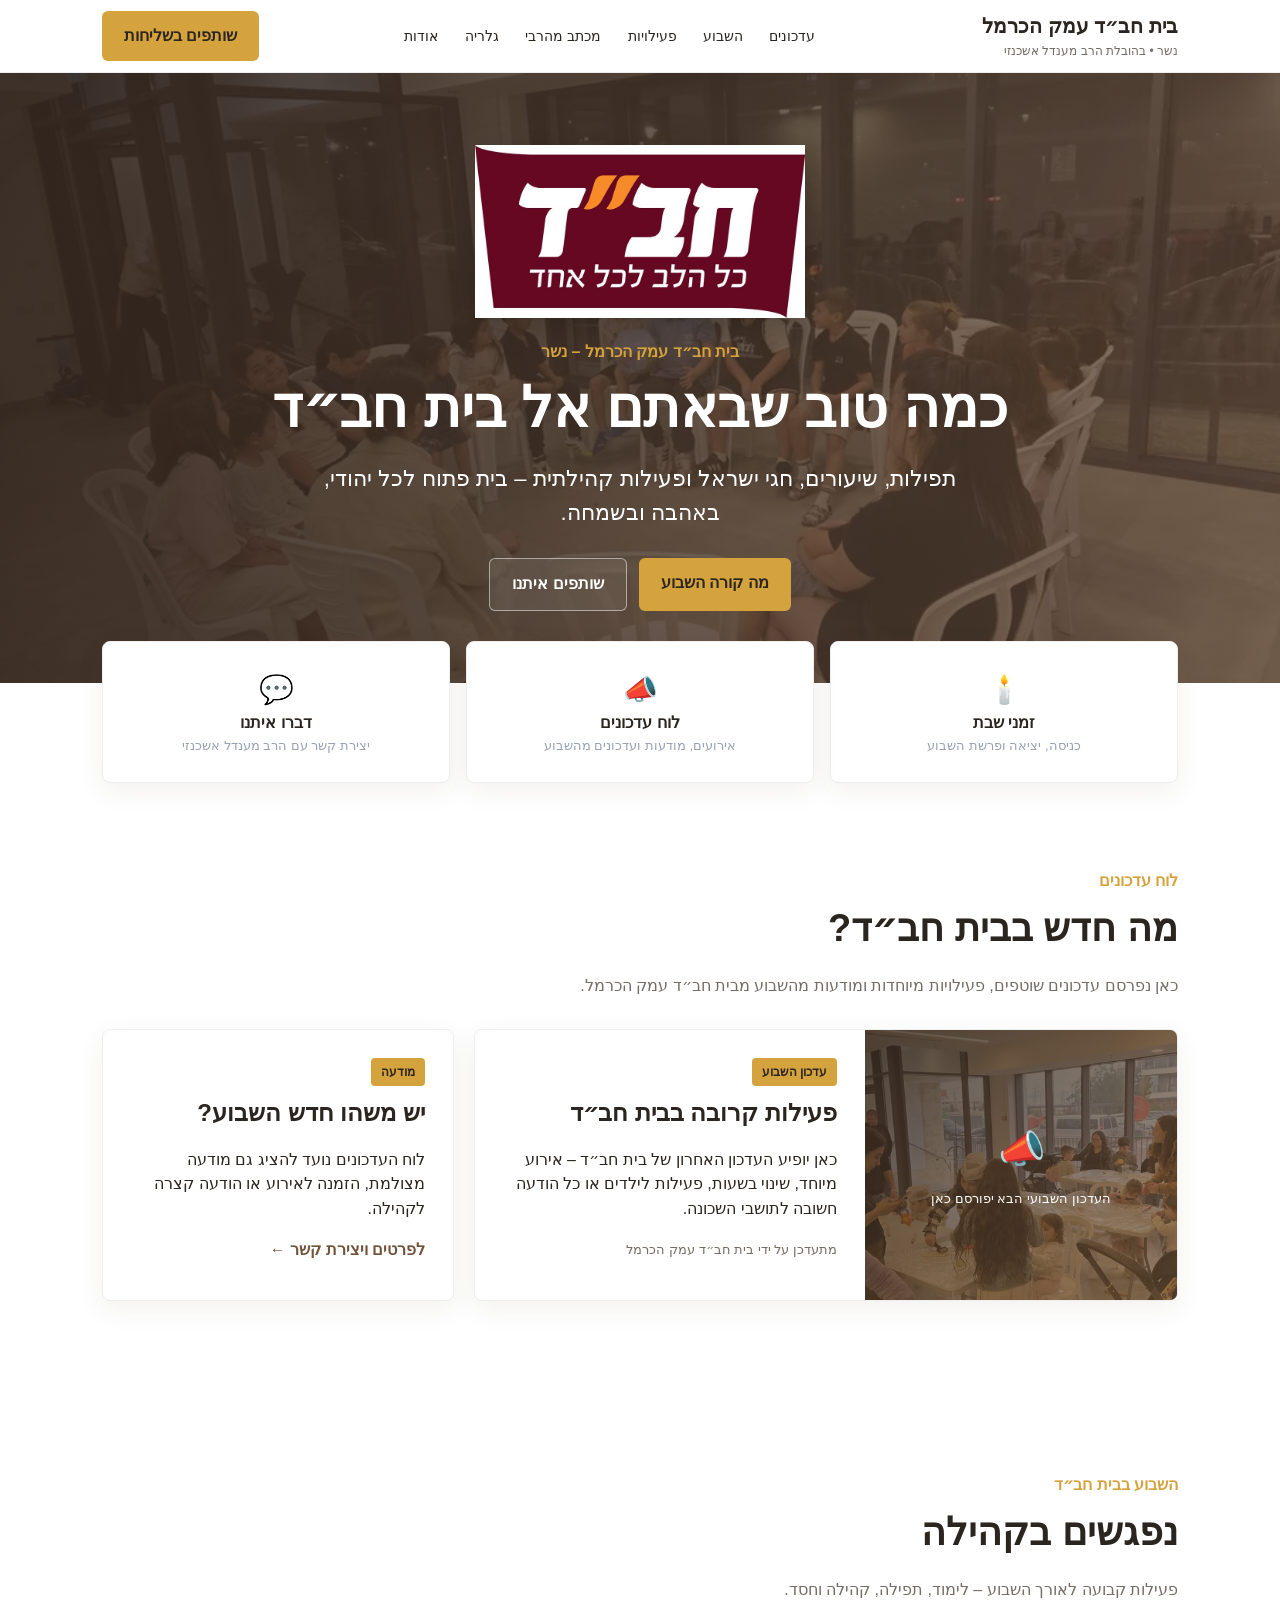
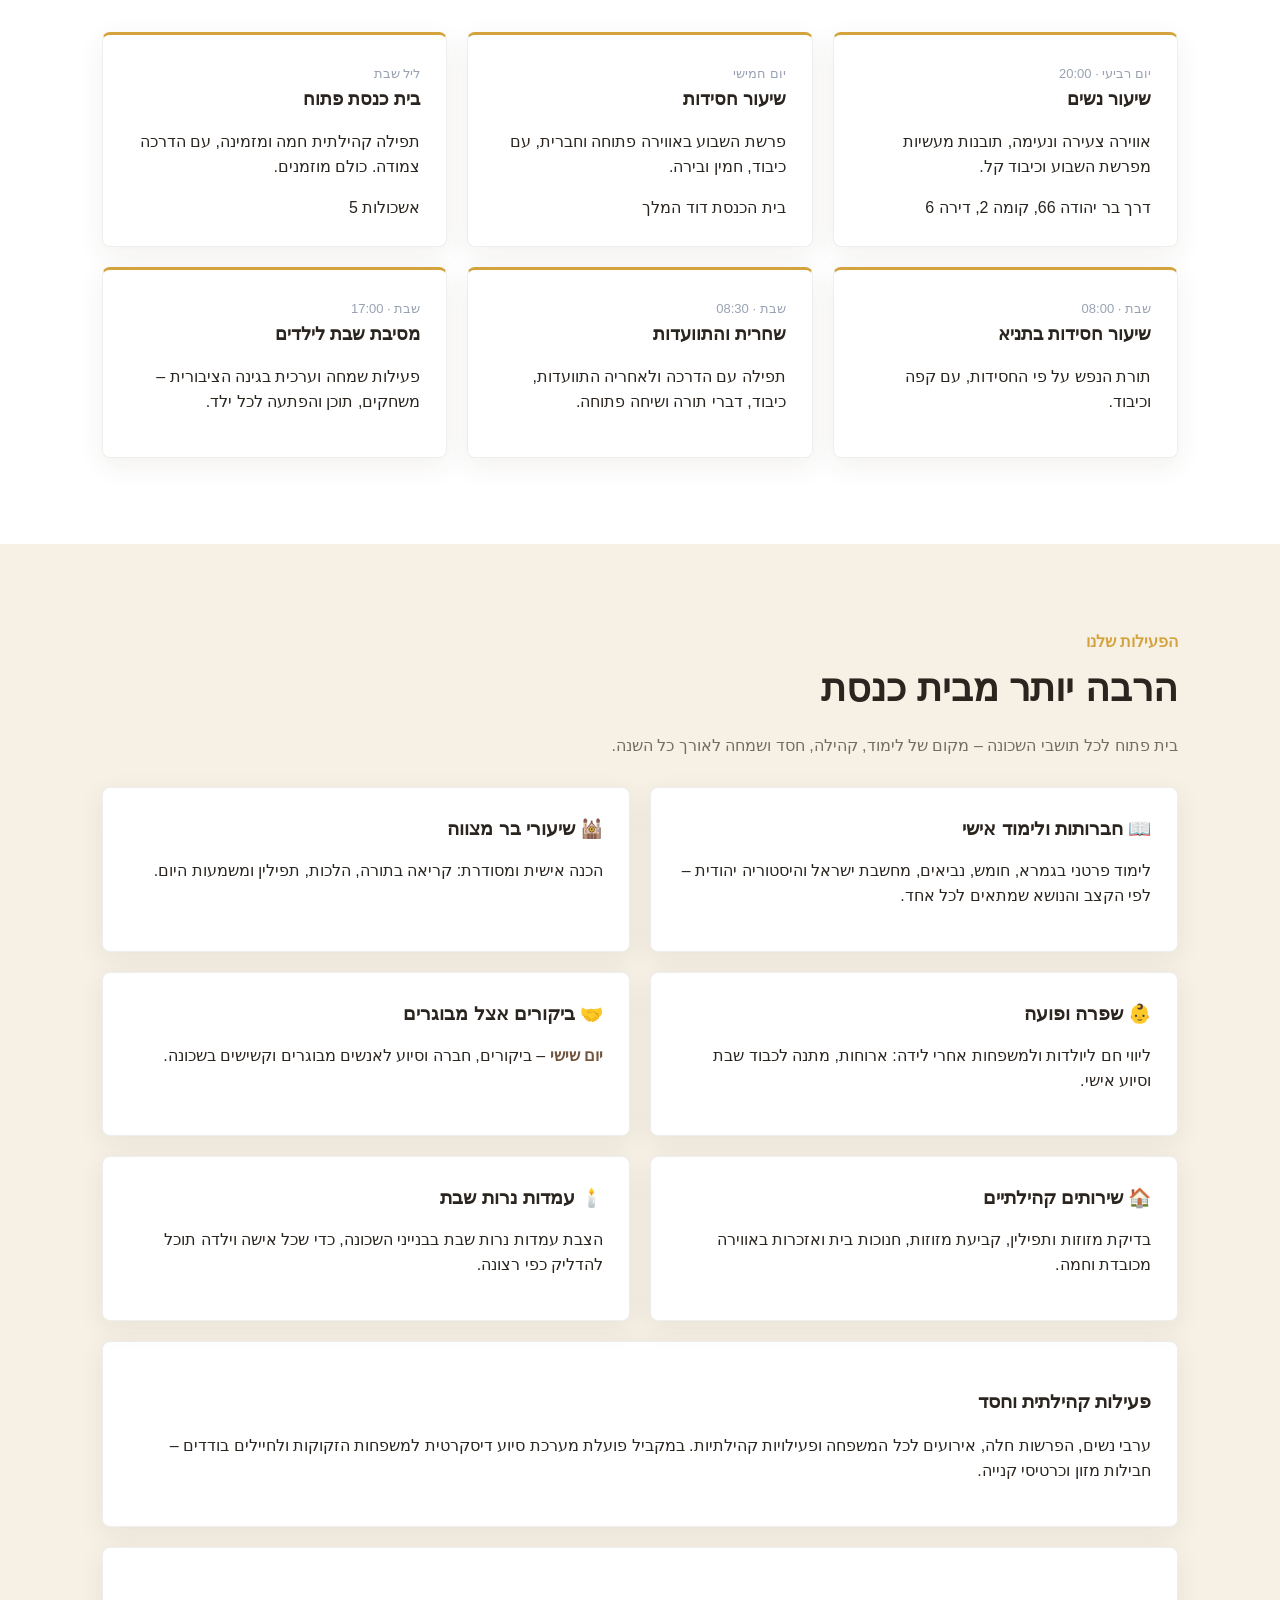
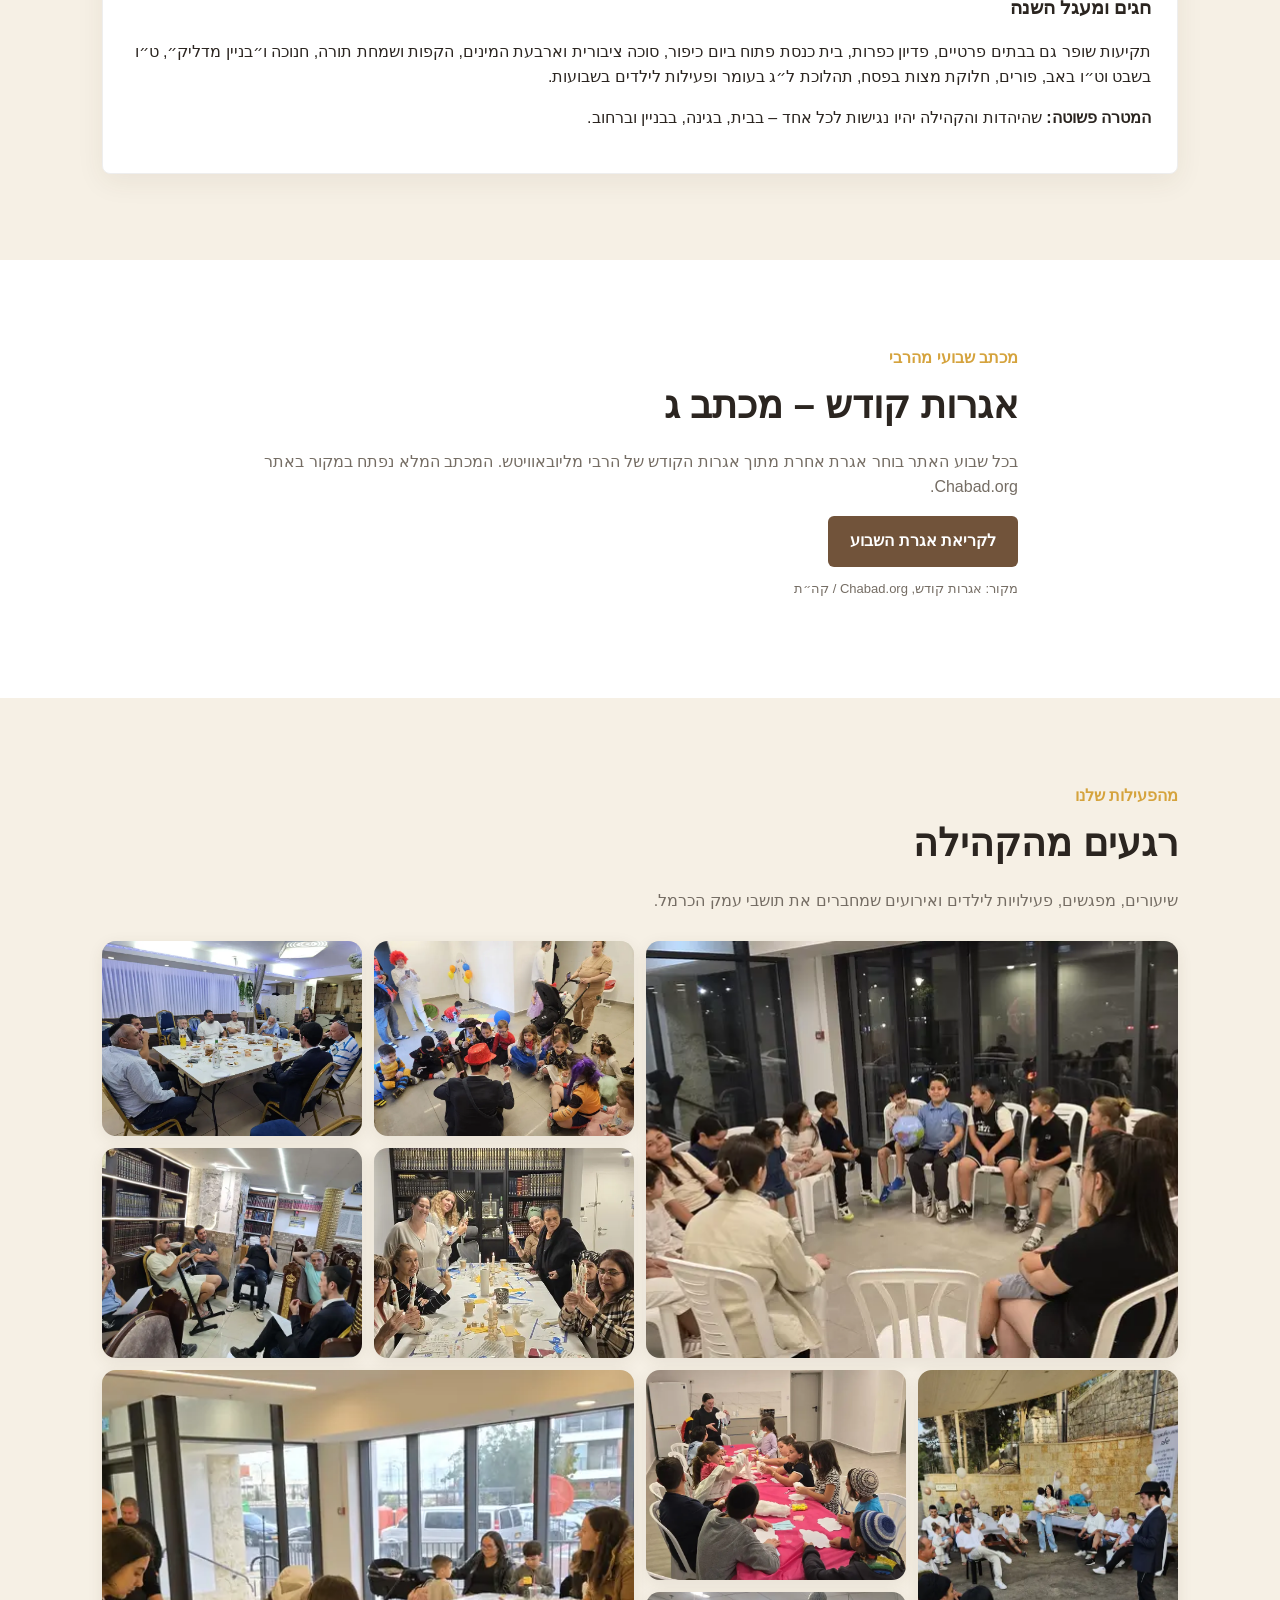
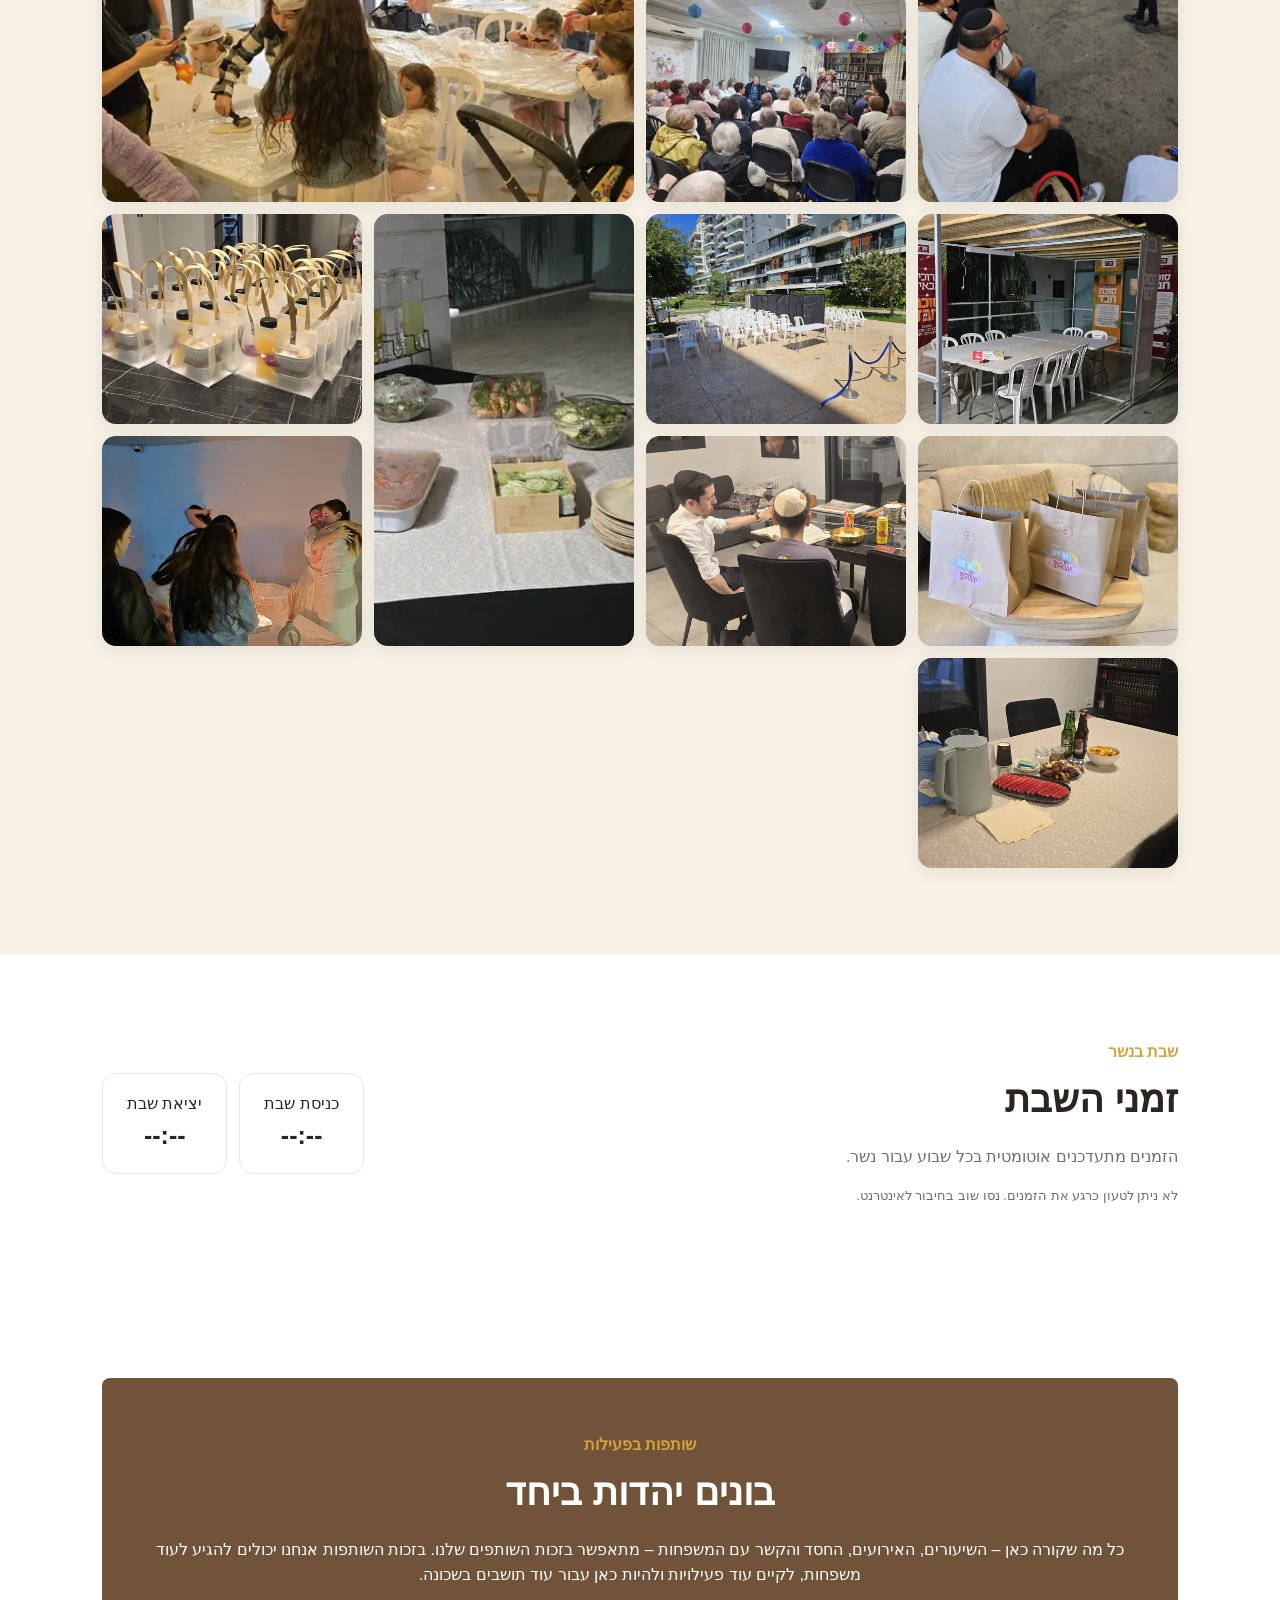
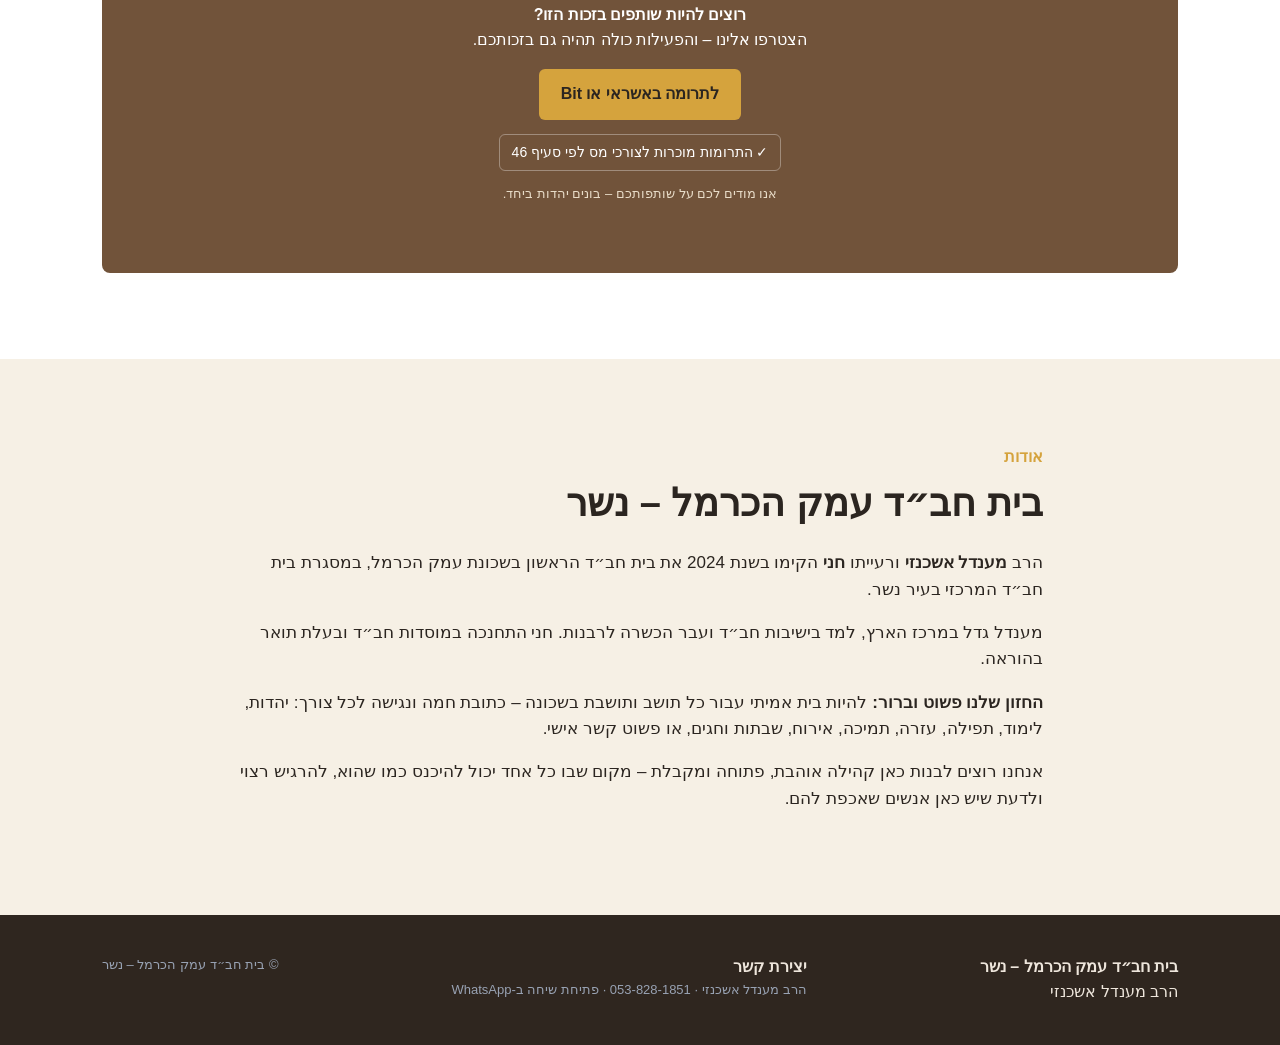
==== site/index.html @ ec776a75 "Publish Chabad Nesher V4 with updates board and photo gallery" ====
<!doctype html>
<html lang='he' dir='rtl'>
<head>
<meta charset='utf-8'>
<meta name='viewport' content='width=device-width,initial-scale=1'>
<meta name='description' content='בית חב״ד עמק הכרמל בנשר – תפילות, שיעורי תורה וחסידות, פעילות לילדים, זמני שבת ועדכונים מהקהילה.'>
<meta name='theme-color' content='#71533a'>
<link rel='icon' type='image/svg+xml' href="data:image/svg+xml,%3Csvg xmlns='http://www.w3.org/2000/svg' viewBox='0 0 64 64'%3E%3Crect width='64' height='64' rx='14' fill='%2371533a'/%3E%3Cpath d='M19 43h26v7H19zM23 38h18v5H23z' fill='%23f6f0e5'/%3E%3Cpath d='M32 10c6 7 7 12 0 18-7-6-6-11 0-18z' fill='%23d5a33d'/%3E%3Crect x='29' y='26' width='6' height='12' rx='2' fill='%23f6f0e5'/%3E%3C/svg%3E">
<title>בית חב״ד עמק הכרמל – נשר</title>
<style>
:root{--ink:#2b2520;--gold:#d5a33d;--cream:#f6f0e5;--sand:#e8dcc8;--brown:#71533a;--white:#fff;--muted:#756d64}*{box-sizing:border-box}body{margin:0;font-family:Arial,"Noto Sans Hebrew",sans-serif;color:var(--ink);background:#fff;line-height:1.55}a{text-decoration:none;color:inherit}.wrap{max-width:1120px;margin:auto;padding:0 22px}header{position:sticky;top:0;background:#ffffffed;backdrop-filter:blur(10px);z-index:5;border-bottom:1px solid #eee}.nav{min-height:72px;display:flex;align-items:center;justify-content:space-between;gap:24px}.brand{font-weight:800;font-size:20px}.brand small{display:block;font-size:12px;font-weight:500;color:var(--muted)}nav a{margin-right:22px;font-size:14px}.btn{display:inline-block;padding:13px 22px;border-radius:6px;background:var(--brown);color:#fff;font-weight:700}.btn.gold{background:var(--gold);color:#2b2520}.hero{min-height:610px;display:grid;place-items:center;text-align:center;background:linear-gradient(90deg,#33261edb,#5b4536a8),url('https://images.unsplash.com/photo-1548013146-72479768bada?auto=format&fit=crop&w=1800&q=80') center/cover;color:white}.hero-logo{width:min(330px,72vw);height:auto;margin:0 auto 22px;display:block;box-shadow:0 8px 30px #0003}.hero h1{font-size:56px;margin:0 0 10px}.hero p{font-size:22px;margin:0 auto 28px;max-width:700px}.actions{display:flex;gap:12px;justify-content:center;flex-wrap:wrap}.actions .outline{border:1px solid #ffffff80;background:#ffffff12}.quick{margin-top:-42px;position:relative}.quickgrid{display:grid;grid-template-columns:repeat(3,1fr);gap:16px}.card{background:#fff;border-radius:8px;padding:26px;box-shadow:0 8px 28px #49362212;border:1px solid #eee}.quick .card{text-align:center}.icon{font-size:28px}.section{padding:86px 0}.section.alt{background:var(--cream)}.eyebrow{color:var(--gold);font-weight:800}.section h2{font-size:38px;margin:5px 0 10px}.lead{color:var(--muted);max-width:680px}.grid3{display:grid;grid-template-columns:repeat(3,1fr);gap:20px;margin-top:30px}.event{border-top:3px solid var(--gold)}.event b{display:block;font-size:18px}.letter{display:grid;grid-template-columns:1fr 1fr;gap:36px;align-items:center}.placeholder{min-height:330px;border-radius:18px;background:linear-gradient(135deg,#ded7ca,#f5f0e7);display:grid;place-items:center;color:#7d7465;font-weight:700}.gallery{display:grid;grid-template-columns:2fr 1fr 1fr;grid-template-rows:190px 190px;gap:12px;margin-top:28px}.gallery div{background:#e9e4db;border-radius:14px;display:grid;place-items:center;color:#857d70}.gallery div:first-child{grid-row:1/3}.donate{text-align:center;background:var(--brown);color:#fff;border-radius:8px;padding:55px 25px}.amounts{display:flex;gap:10px;justify-content:center;flex-wrap:wrap;margin:25px 0}.amount{padding:12px 22px;border:1px solid #ffffff50;border-radius:10px}.shabbat{display:flex;justify-content:space-between;gap:20px;align-items:center}.times{display:flex;gap:12px}.time{background:#fff;padding:18px 24px;border-radius:14px;border:1px solid #e5e5e5;text-align:center}.time strong{display:block;font-size:25px}footer{padding:40px 0;background:#2f261f;color:#eee6dc}.foot{display:flex;justify-content:space-between;gap:30px;flex-wrap:wrap}.note{font-size:13px;color:#98a2b3}@media(max-width:760px){header{position:relative}.nav{min-height:auto;padding-top:14px;padding-bottom:14px;display:grid;grid-template-columns:1fr;gap:12px;text-align:center}.brand{font-size:19px}.brand small{margin-top:3px}.nav>.btn{width:100%;padding:11px 16px}nav{display:none}.hero{min-height:auto;padding:38px 0 88px}.hero-logo{width:min(280px,82vw);margin-bottom:24px;box-shadow:none;border-radius:4px}.hero h1{font-size:40px}.hero p{font-size:18px}.quickgrid,.grid3,.letter{grid-template-columns:1fr}.quick{margin-top:-25px}.section{padding:62px 0}.section h2{font-size:31px}.gallery{grid-template-columns:1fr 1fr;grid-template-rows:180px 180px}.gallery div:first-child{grid-row:auto;grid-column:1/3}.shabbat{display:block}.times{margin-top:20px;flex-wrap:wrap}.time{flex:1}}
.grid2{display:grid;grid-template-columns:repeat(2,1fr);gap:20px;margin-top:28px}.activity-card h3{margin:0 0 8px}.activity-card .when{color:var(--brown);font-weight:800}.activity-card .where{font-size:14px;color:var(--muted)}.wide-card{margin-top:20px}.about-text{max-width:850px}.about-text p{font-size:17px}.tax46{display:inline-block;margin-top:14px;padding:7px 12px;border:1px solid #ffffff55;border-radius:6px;font-size:14px}.status{font-size:13px;color:var(--muted);margin-top:8px}.letter-source{margin-top:12px;font-size:13px;color:var(--muted)}@media(max-width:760px){.grid2{grid-template-columns:1fr}}

.updates-section{background:#fff}.updates-grid{display:grid;grid-template-columns:2fr 1fr;gap:20px;margin-top:30px}.update-card{padding:0;overflow:hidden}.update-card.featured{display:grid;grid-template-columns:1fr 1.25fr}.update-image{min-height:270px;background:linear-gradient(135deg,#e9dfcd,#f7f2e8);display:flex;flex-direction:column;align-items:center;justify-content:center;gap:10px;color:#7d7465;text-align:center;padding:20px}.update-image span{font-size:38px}.update-image small{max-width:180px}.update-body{padding:28px}.update-body h3{font-size:24px;margin:8px 0}.update-tag{display:inline-block;background:var(--gold);color:#2b2520;padding:5px 10px;border-radius:4px;font-size:12px;font-weight:800}.update-meta{font-size:13px;color:var(--muted);margin-top:18px}.text-link{font-weight:800;color:var(--brown)}.letter-simple{max-width:800px}.letter-simple .lead{max-width:760px}@media(max-width:760px){.updates-grid{grid-template-columns:1fr}.update-card.featured{grid-template-columns:1fr}.update-image{min-height:220px}.update-body{padding:22px}.update-body h3{font-size:21px}}
.gallery-empty{grid-column:1/-1;grid-row:1/3;min-height:270px;padding:32px;text-align:center;border:1px dashed #c7bba8}.gallery-empty strong{display:block;font-size:20px;color:var(--brown);margin-bottom:6px}.gallery-empty span{font-size:15px}.gallery figure{margin:0;overflow:hidden;border-radius:14px;background:#e9e4db}.gallery figure:first-child{grid-row:1/3}.gallery img{width:100%;height:100%;display:block;object-fit:cover}@media(max-width:760px){.gallery-empty{grid-column:1/3;grid-row:auto;min-height:210px}.gallery figure:first-child{grid-row:auto;grid-column:1/3}}
.hero{background:linear-gradient(90deg,#33261ee8,#5b4536b8),url('assets/gallery/photo-01.webp') center/cover}.update-image{background:linear-gradient(135deg,#33261ec9,#71533a9e),url('assets/gallery/photo-08.webp') center/cover;color:#fff}.gallery{grid-template-columns:repeat(4,minmax(0,1fr));grid-template-rows:auto;grid-auto-rows:210px}.gallery .gallery-item{appearance:none;border:0;padding:0;margin:0;border-radius:14px;overflow:hidden;cursor:pointer;background:#ded7ca;box-shadow:0 4px 16px #49362216}.gallery .gallery-item:nth-child(1),.gallery .gallery-item:nth-child(8){grid-column:span 2;grid-row:span 2}.gallery .gallery-item:nth-child(6),.gallery .gallery-item:nth-child(12){grid-row:span 2}.gallery .gallery-item img{width:100%;height:100%;display:block;object-fit:cover;transition:transform .35s ease}.gallery .gallery-item:hover img,.gallery .gallery-item:focus-visible img{transform:scale(1.035)}.gallery .gallery-item:focus-visible{outline:3px solid var(--gold);outline-offset:3px}.gallery-lightbox{width:min(94vw,980px);max-width:none;padding:0;border:0;border-radius:16px;background:#211a15;color:#fff;box-shadow:0 24px 80px #0008}.gallery-lightbox::backdrop{background:#17110dda;backdrop-filter:blur(5px)}.lightbox-image{display:block;width:100%;max-height:76vh;object-fit:contain;background:#15110e}.lightbox-bar{display:flex;align-items:center;justify-content:space-between;gap:12px;padding:12px 14px}.lightbox-actions{display:flex;gap:8px}.lightbox-button{border:1px solid #ffffff50;background:#ffffff12;color:#fff;border-radius:8px;padding:9px 14px;font:inherit;font-weight:700;cursor:pointer}.lightbox-caption{font-size:14px;color:#eee6dc}.visually-hidden{position:absolute!important;width:1px!important;height:1px!important;padding:0!important;margin:-1px!important;overflow:hidden!important;clip:rect(0,0,0,0)!important;white-space:nowrap!important;border:0!important}@media(max-width:760px){.gallery{grid-template-columns:repeat(2,minmax(0,1fr));grid-template-rows:auto;grid-auto-rows:165px}.gallery .gallery-item:nth-child(1),.gallery .gallery-item:nth-child(8){grid-column:span 2;grid-row:span 2}.gallery .gallery-item:nth-child(6),.gallery .gallery-item:nth-child(12){grid-row:span 1}.lightbox-bar{align-items:flex-start;flex-direction:column}.lightbox-actions{width:100%}.lightbox-button{flex:1}}
</style>
</head>
<body>
<header>
<div class='wrap nav'>
<div class='brand'>בית חב״ד עמק הכרמל <small>נשר • בהובלת הרב מענדל אשכנזי</small>
</div>
<nav>
<a href='#updates'>עדכונים</a>
<a href='#week'>השבוע</a>
<a href='#activities'>פעילויות</a>
<a href='#letter'>מכתב מהרבי</a>
<a href='#gallery'>גלריה</a>
<a href='#about'>אודות</a>
</nav>
<a class='btn gold' href='#donate'>שותפים בשליחות</a>
</div>
</header>
<section class='hero'>
<div class='wrap'>
<img class='hero-logo' src='[data-uri]' alt='לוגו חב״ד – כל הלב לכל אחד'>
<div class='eyebrow'>בית חב״ד עמק הכרמל – נשר</div>
<h1>כמה טוב שבאתם אל בית חב״ד</h1>
<p>תפילות, שיעורים, חגי ישראל ופעילות קהילתית – בית פתוח לכל יהודי, באהבה ובשמחה.</p>
<div class='actions'>
<a class='btn gold' href='#week'>מה קורה השבוע</a>
<a class='btn outline' href='#donate'>שותפים איתנו</a>
</div>
</div>
</section>
<div class='wrap quick'>
<div class='quickgrid'>
<a class='card' href='#shabbat'>
<div class='icon'>🕯️</div>
<b>זמני שבת</b>
<div class='note'>כניסה, יציאה ופרשת השבוע</div>
</a>
<a class='card' href='#updates'>
<div class='icon'>📣</div>
<b>לוח עדכונים</b>
<div class='note'>אירועים, מודעות ועדכונים מהשבוע</div>
</a>
<a class='card' href='#contact'>
<div class='icon'>💬</div>
<b>דברו איתנו</b>
<div class='note'>יצירת קשר עם הרב מענדל אשכנזי</div>
</a>
</div>
</div>
<section class='section updates-section' id='updates'>
<div class='wrap'>
<div class='eyebrow'>לוח עדכונים</div>
<h2>מה חדש בבית חב״ד?</h2>
<p class='lead'>כאן נפרסם עדכונים שוטפים, פעילויות מיוחדות ומודעות מהשבוע מבית חב״ד עמק הכרמל.</p>
<div class='updates-grid'>
<article class='card update-card featured'>
<div class='update-image'>
<span aria-hidden='true'>📣</span>
<small>העדכון השבועי הבא יפורסם כאן</small>
</div>
<div class='update-body'>
<span class='update-tag'>עדכון השבוע</span>
<h3>פעילות קרובה בבית חב״ד</h3>
<p>כאן יופיע העדכון האחרון של בית חב״ד – אירוע מיוחד, שינוי בשעות, פעילות לילדים או כל הודעה חשובה לתושבי השכונה.</p>
<div class='update-meta'>מתעדכן על ידי בית חב״ד עמק הכרמל</div>
</div>
</article>
<article class='card update-card'>
<div class='update-body'>
<span class='update-tag'>מודעה</span>
<h3>יש משהו חדש השבוע?</h3>
<p>לוח העדכונים נועד להציג גם מודעה מצולמת, הזמנה לאירוע או הודעה קצרה לקהילה.</p>
<a class='text-link' href='#contact'>לפרטים ויצירת קשר ←</a>
</div>
</article>
</div>
</div>
</section>
<section class='section' id='week'>
<div class='wrap'>
<div class='eyebrow'>השבוע בבית חב״ד</div>
<h2>נפגשים בקהילה</h2>
<p class='lead'>פעילות קבועה לאורך השבוע – לימוד, תפילה, קהילה וחסד.</p>
<div class='grid3'>
<div class='card event'>
<span class='note'>יום רביעי · 20:00</span>
<b>שיעור נשים</b>
<p>אווירה צעירה ונעימה, תובנות מעשיות מפרשת השבוע וכיבוד קל.</p>
<div class='where'>דרך בר יהודה 66, קומה 2, דירה 6</div>
</div>
<div class='card event'>
<span class='note'>יום חמישי</span>
<b>שיעור חסידות</b>
<p>פרשת השבוע באווירה פתוחה וחברית, עם כיבוד, חמין ובירה.</p>
<div class='where'>בית הכנסת דוד המלך</div>
</div>
<div class='card event'>
<span class='note'>ליל שבת</span>
<b>בית כנסת פתוח</b>
<p>תפילה קהילתית חמה ומזמינה, עם הדרכה צמודה. כולם מוזמנים.</p>
<div class='where'>אשכולות 5</div>
</div>
<div class='card event'>
<span class='note'>שבת · 08:00</span>
<b>שיעור חסידות בתניא</b>
<p>תורת הנפש על פי החסידות, עם קפה וכיבוד.</p>
</div>
<div class='card event'>
<span class='note'>שבת · 08:30</span>
<b>שחרית והתוועדות</b>
<p>תפילה עם הדרכה ולאחריה התוועדות, כיבוד, דברי תורה ושיחה פתוחה.</p>
</div>
<div class='card event'>
<span class='note'>שבת · 17:00</span>
<b>מסיבת שבת לילדים</b>
<p>פעילות שמחה וערכית בגינה הציבורית – משחקים, תוכן והפתעה לכל ילד.</p>
</div>
</div>
</div>
</section>
<section class='section alt' id='activities'>
<div class='wrap'>
<div class='eyebrow'>הפעילות שלנו</div>
<h2>הרבה יותר מבית כנסת</h2>
<p class='lead'>בית פתוח לכל תושבי השכונה – מקום של לימוד, קהילה, חסד ושמחה לאורך כל השנה.</p>
<div class='grid2'>
<div class='card activity-card'>
<h3>📖 חברותות ולימוד אישי</h3>
<p>לימוד פרטני בגמרא, חומש, נביאים, מחשבת ישראל והיסטוריה יהודית – לפי הקצב והנושא שמתאים לכל אחד.</p>
</div>
<div class='card activity-card'>
<h3>🕍 שיעורי בר מצווה</h3>
<p>הכנה אישית ומסודרת: קריאה בתורה, הלכות, תפילין ומשמעות היום.</p>
</div>
<div class='card activity-card'>
<h3>👶 שפרה ופועה</h3>
<p>ליווי חם ליולדות ולמשפחות אחרי לידה: ארוחות, מתנה לכבוד שבת וסיוע אישי.</p>
</div>
<div class='card activity-card'>
<h3>🤝 ביקורים אצל מבוגרים</h3>
<p>
<span class='when'>יום שישי</span> – ביקורים, חברה וסיוע לאנשים מבוגרים וקשישים בשכונה.</p>
</div>
<div class='card activity-card'>
<h3>🏠 שירותים קהילתיים</h3>
<p>בדיקת מזוזות ותפילין, קביעת מזוזות, חנוכות בית ואזכרות באווירה מכובדת וחמה.</p>
</div>
<div class='card activity-card'>
<h3>🕯️ עמדות נרות שבת</h3>
<p>הצבת עמדות נרות שבת בבנייני השכונה, כדי שכל אישה וילדה תוכל להדליק כפי רצונה.</p>
</div>
</div>
<div class='card wide-card'>
<h3>פעילות קהילתית וחסד</h3>
<p>ערבי נשים, הפרשות חלה, אירועים לכל המשפחה ופעילויות קהילתיות. במקביל פועלת מערכת סיוע דיסקרטית למשפחות הזקוקות ולחיילים בודדים – חבילות מזון וכרטיסי קנייה.</p>
</div>
<div class='card wide-card'>
<h3>חגים ומעגל השנה</h3>
<p>תקיעות שופר גם בבתים פרטיים, פדיון כפרות, בית כנסת פתוח ביום כיפור, סוכה ציבורית וארבעת המינים, הקפות ושמחת תורה, חנוכה ו״בניין מדליק״, ט״ו בשבט וט״ו באב, פורים, חלוקת מצות בפסח, תהלוכת ל״ג בעומר ופעילות לילדים בשבועות.</p>
<p>
<b>המטרה פשוטה:</b> שהיהדות והקהילה יהיו נגישות לכל אחד – בבית, בגינה, בבניין וברחוב.</p>
</div>
</div>
</section>
<section class='section' id='letter'>
<div class='wrap letter-simple'>
<div class='eyebrow'>מכתב שבועי מהרבי</div>
<h2 id='letter-title'>אגרת השבוע</h2>
<p class='lead'>בכל שבוע האתר בוחר אגרת אחרת מתוך אגרות הקודש של הרבי מליובאוויטש. המכתב המלא נפתח במקור באתר Chabad.org.</p>
<a class='btn' id='letter-link' href='https://www.chabad.org/therebbe/article_cdo/aid/4645943/jewish/page.htm' target='_blank' rel='noopener'>לקריאת אגרת השבוע</a>
<p class='letter-source'>מקור: אגרות קודש, Chabad.org / קה״ת</p>
</div>
</section>
<section class='section alt' id='gallery'>
<div class='wrap'>
<div class='eyebrow'>מהפעילות שלנו</div>
<h2>רגעים מהקהילה</h2>
<p class='lead'>שיעורים, מפגשים, פעילויות לילדים ואירועים שמחברים את תושבי עמק הכרמל.</p>
<div class='gallery'>
<button class='gallery-item' type='button'><img src='assets/gallery/photo-01.webp' alt='מפגש קהילתי בבית חב״ד עמק הכרמל'></button>
<button class='gallery-item' type='button'><img src='assets/gallery/photo-02.webp' alt='פעילות תחפושות לילדים בבית חב״ד' loading='lazy'></button>
<button class='gallery-item' type='button'><img src='assets/gallery/photo-03.webp' alt='התוועדות ושיעור לגברים' loading='lazy'></button>
<button class='gallery-item' type='button'><img src='assets/gallery/photo-04.webp' alt='מפגש נשים סביב שולחן יצירה' loading='lazy'></button>
<button class='gallery-item' type='button'><img src='assets/gallery/photo-05.webp' alt='שיעור קהילתי בהובלת הרב מענדל אשכנזי' loading='lazy'></button>
<button class='gallery-item' type='button'><img src='assets/gallery/photo-06.webp' alt='שיעור תורה באוויר הפתוח' loading='lazy'></button>
<button class='gallery-item' type='button'><img src='assets/gallery/photo-07.webp' alt='פעילות יצירה לילדי השכונה' loading='lazy'></button>
<button class='gallery-item' type='button'><img src='assets/gallery/photo-08.webp' alt='מפגש משפחות בבית חב״ד' loading='lazy'></button>
<button class='gallery-item' type='button'><img src='assets/gallery/photo-09.webp' alt='אירוע פורים קהילתי' loading='lazy'></button>
<button class='gallery-item' type='button'><img src='assets/gallery/photo-10.webp' alt='היערכות לפעילות במרחב הקהילתי' loading='lazy'></button>
<button class='gallery-item' type='button'><img src='assets/gallery/photo-11.webp' alt='הכנות לאירוע בשכונת עמק הכרמל' loading='lazy'></button>
<button class='gallery-item' type='button'><img src='assets/gallery/photo-12.webp' alt='כיבוד לאירוע בבית חב״ד' loading='lazy'></button>
<button class='gallery-item' type='button'><img src='assets/gallery/photo-13.webp' alt='שי לפעילות הקהילתית' loading='lazy'></button>
<button class='gallery-item' type='button'><img src='assets/gallery/photo-14.webp' alt='מארזים לילדי השכונה' loading='lazy'></button>
<button class='gallery-item' type='button'><img src='assets/gallery/photo-15.webp' alt='לימוד משותף בבית חב״ד' loading='lazy'></button>
<button class='gallery-item' type='button'><img src='assets/gallery/photo-16.webp' alt='פעילות חווייתית לילדים' loading='lazy'></button>
<button class='gallery-item' type='button'><img src='assets/gallery/photo-17.webp' alt='הכנות לקידוש ולשיעור תורה' loading='lazy'></button>
</div>
</div>
</section>
<dialog class='gallery-lightbox' id='gallery-lightbox' aria-label='תצוגת תמונה מוגדלת'>
<img class='lightbox-image' id='lightbox-image' alt=''>
<div class='lightbox-bar'>
<div class='lightbox-caption' id='lightbox-caption'></div>
<div class='lightbox-actions'>
<button class='lightbox-button' id='lightbox-prev' type='button'>הקודמת</button>
<button class='lightbox-button' id='lightbox-next' type='button'>הבאה</button>
<button class='lightbox-button' id='lightbox-close' type='button'>סגירה</button>
</div>
</div>
</dialog>
<section class='section' id='shabbat'>
<div class='wrap shabbat'>
<div>
<div class='eyebrow'>שבת בנשר</div>
<h2>זמני השבת</h2>
<p class='lead' id='parasha'>הזמנים מתעדכנים אוטומטית בכל שבוע עבור נשר.</p>
<div class='status' id='shabbat-status'>טוען את זמני השבת…</div>
</div>
<div class='times'>
<div class='time'>כניסת שבת<strong id='candle-time'>--:--</strong>
</div>
<div class='time'>יציאת שבת<strong id='havdalah-time'>--:--</strong>
</div>
</div>
</div>
</section>
<section class='section'>
<div class='wrap'>
<div class='donate' id='donate'>
<div class='eyebrow'>שותפות בפעילות</div>
<h2>בונים יהדות ביחד</h2>
<p>כל מה שקורה כאן – השיעורים, האירועים, החסד והקשר עם המשפחות – מתאפשר בזכות השותפים שלנו. בזכות השותפות אנחנו יכולים להגיע לעוד משפחות, לקיים עוד פעילויות ולהיות כאן עבור עוד תושבים בשכונה.</p>
<p>
<b>רוצים להיות שותפים בזכות הזו?</b>
<br>הצטרפו אלינו – והפעילות כולה תהיה גם בזכותכם.</p>
<a class='btn gold' href='https://nedar.im/7016384' target='_blank' rel='noopener'>לתרומה באשראי או Bit</a>
<br>
<span class='tax46'>✓ התרומות מוכרות לצורכי מס לפי סעיף 46</span>
<p class='note' style='color:#e8dcc8'>אנו מודים לכם על שותפותכם – בונים יהדות ביחד.</p>
</div>
</div>
</section>
<section class='section alt' id='about'>
<div class='wrap about-text'>
<div class='eyebrow'>אודות</div>
<h2>בית חב״ד עמק הכרמל – נשר</h2>
<p>הרב <b>מענדל אשכנזי</b> ורעייתו <b>חני</b> הקימו בשנת 2024 את בית חב״ד הראשון בשכונת עמק הכרמל, במסגרת בית חב״ד המרכזי בעיר נשר.</p>
<p>מענדל גדל במרכז הארץ, למד בישיבות חב״ד ועבר הכשרה לרבנות. חני התחנכה במוסדות חב״ד ובעלת תואר בהוראה.</p>
<p>
<b>החזון שלנו פשוט וברור:</b> להיות בית אמיתי עבור כל תושב ותושבת בשכונה – כתובת חמה ונגישה לכל צורך: יהדות, לימוד, תפילה, עזרה, תמיכה, אירוח, שבתות וחגים, או פשוט קשר אישי.</p>
<p>אנחנו רוצים לבנות כאן קהילה אוהבת, פתוחה ומקבלת – מקום שבו כל אחד יכול להיכנס כמו שהוא, להרגיש רצוי ולדעת שיש כאן אנשים שאכפת להם.</p>
</div>
</section>
<footer id='contact'>
<div class='wrap foot'>
<div>
<b>בית חב״ד עמק הכרמל – נשר</b>
<div>הרב מענדל אשכנזי</div>
</div>
<div>
<b>יצירת קשר</b>
<div class='note'>הרב מענדל אשכנזי · <a href='tel:+972538281851'>053-828-1851</a> · <a href='https://wa.me/972538281851?text=%D7%A9%D7%9C%D7%95%D7%9D%20%D7%94%D7%A8%D7%91%20%D7%9E%D7%A2%D7%A0%D7%93%D7%9C%2C%20%D7%94%D7%92%D7%A2%D7%AA%D7%99%20%D7%93%D7%A8%D7%9A%20%D7%90%D7%AA%D7%A8%20%D7%91%D7%99%D7%AA%20%D7%97%D7%91%D7%B4%D7%93%20%D7%A2%D7%9E%D7%A7%20%D7%94%D7%9B%D7%A8%D7%9E%D7%9C' target='_blank' rel='noopener'>פתיחת שיחה ב-WhatsApp</a>
</div>
</div>
<div class='note'>© בית חב״ד עמק הכרמל – נשר</div>
</div>
</footer>
<script>
(function(){
 const letters=[
  ['אגרות קודש – מכתב א','https://www.chabad.org/therebbe/article_cdo/aid/4645943/jewish/page.htm'],
  ['אגרות קודש – מכתב ב','https://www.chabad.org/therebbe/article_cdo/aid/4645963/jewish/page.htm'],
  ['אגרות קודש – מכתב ג','https://www.chabad.org/therebbe/article_cdo/aid/4645964/jewish/page.htm'],
  ['אגרות קודש – מכתב ד','https://www.chabad.org/therebbe/article_cdo/aid/4645965/jewish/page.htm']
 ];
 const week=Math.floor(Date.now()/604800000); const chosen=letters[week%letters.length];
 document.getElementById('letter-title').textContent=chosen[0]; document.getElementById('letter-link').href=chosen[1];
 const api='https://www.hebcal.com/shabbat?cfg=json&latitude=32.766&longitude=35.050&tzid=Asia%2FJerusalem&lg=he&h12=0&b=30';
 fetch(api).then(r=>r.json()).then(data=>{
   let candle=data.items.find(x=>x.category==='candles'); let hav=data.items.find(x=>x.category==='havdalah'); let para=data.items.find(x=>x.category==='parashat');
   const tm=x=>x&&x.date?new Date(x.date).toLocaleTimeString('he-IL',{hour:'2-digit',minute:'2-digit',hour12:false,timeZone:'Asia/Jerusalem'}):'--:--';
   document.getElementById('candle-time').textContent=tm(candle); document.getElementById('havdalah-time').textContent=tm(hav);
   if(para) document.getElementById('parasha').textContent=para.hebrew||para.title;
   document.getElementById('shabbat-status').textContent='מתעדכן אוטומטית לפי מיקום נשר';
 }).catch(()=>{document.getElementById('shabbat-status').textContent='לא ניתן לטעון כרגע את הזמנים. נסו שוב בחיבור לאינטרנט.'});
})();
</script>
<script>
(function(){
 const items=Array.from(document.querySelectorAll('.gallery-item'));
 const dialog=document.getElementById('gallery-lightbox');
 const image=document.getElementById('lightbox-image');
 const caption=document.getElementById('lightbox-caption');
 let current=0;
 const show=index=>{
   current=(index+items.length)%items.length;
   const source=items[current].querySelector('img');
   image.src=source.src;
   image.alt=source.alt;
   caption.textContent=source.alt;
 };
 items.forEach((item,index)=>item.addEventListener('click',()=>{
   show(index);
   dialog.showModal();
 }));
 document.getElementById('lightbox-prev').addEventListener('click',()=>show(current-1));
 document.getElementById('lightbox-next').addEventListener('click',()=>show(current+1));
 document.getElementById('lightbox-close').addEventListener('click',()=>dialog.close());
 dialog.addEventListener('click',event=>{
   const bounds=dialog.getBoundingClientRect();
   const outside=event.clientX<bounds.left||event.clientX>bounds.right||event.clientY<bounds.top||event.clientY>bounds.bottom;
   if(outside) dialog.close();
 });
})();
</script>
</body>
</html>
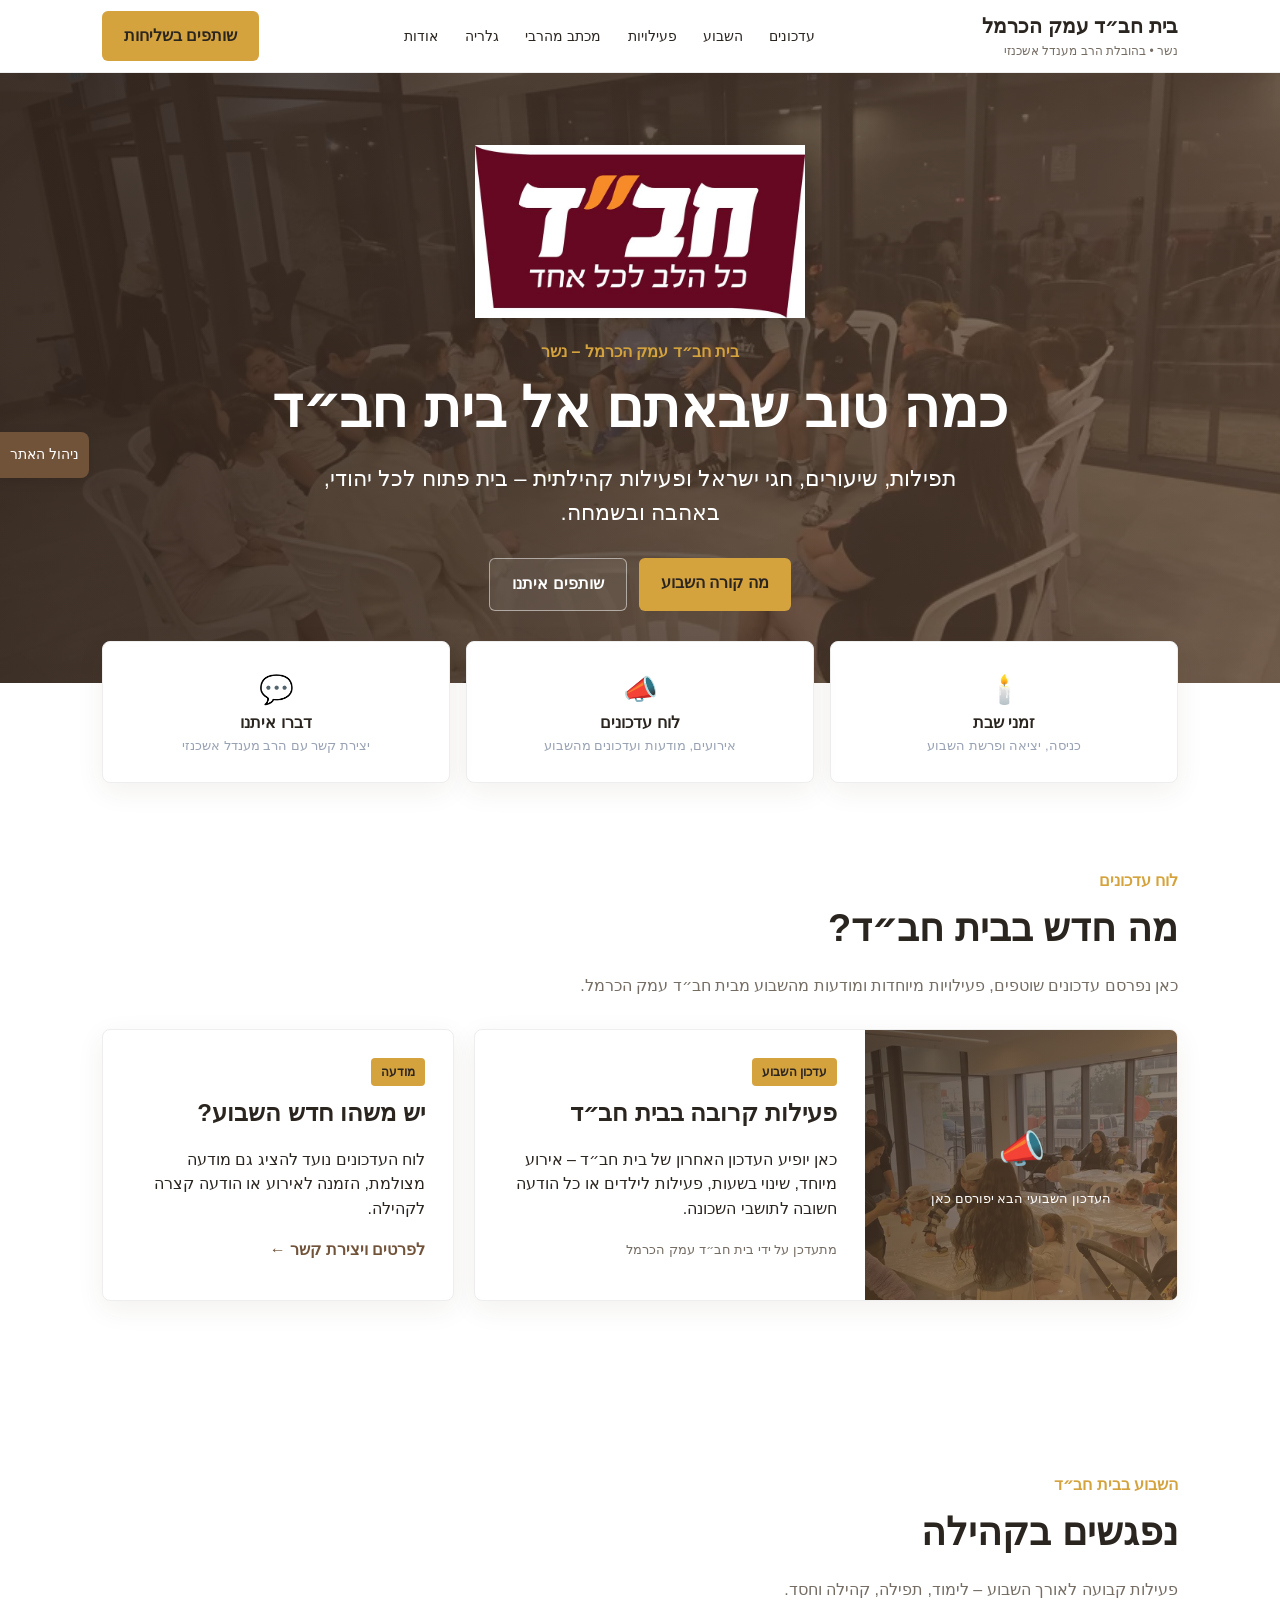
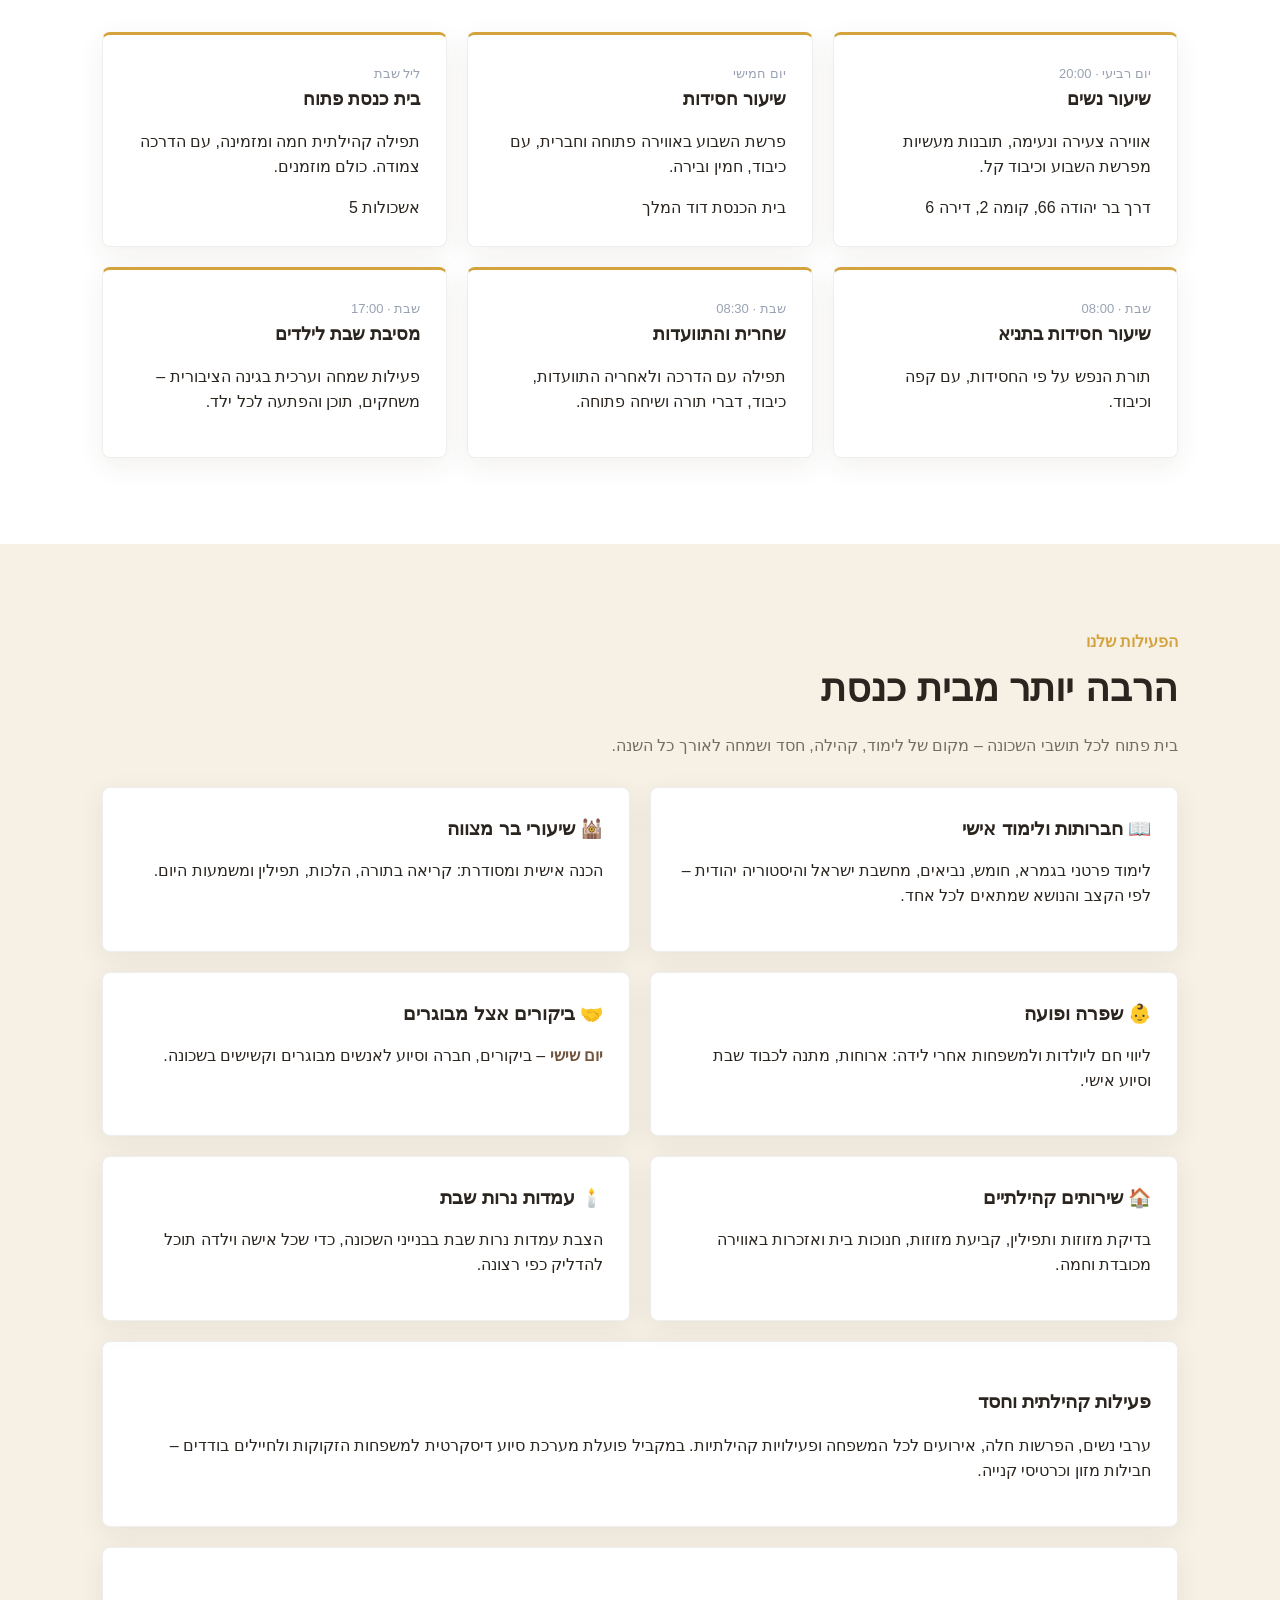
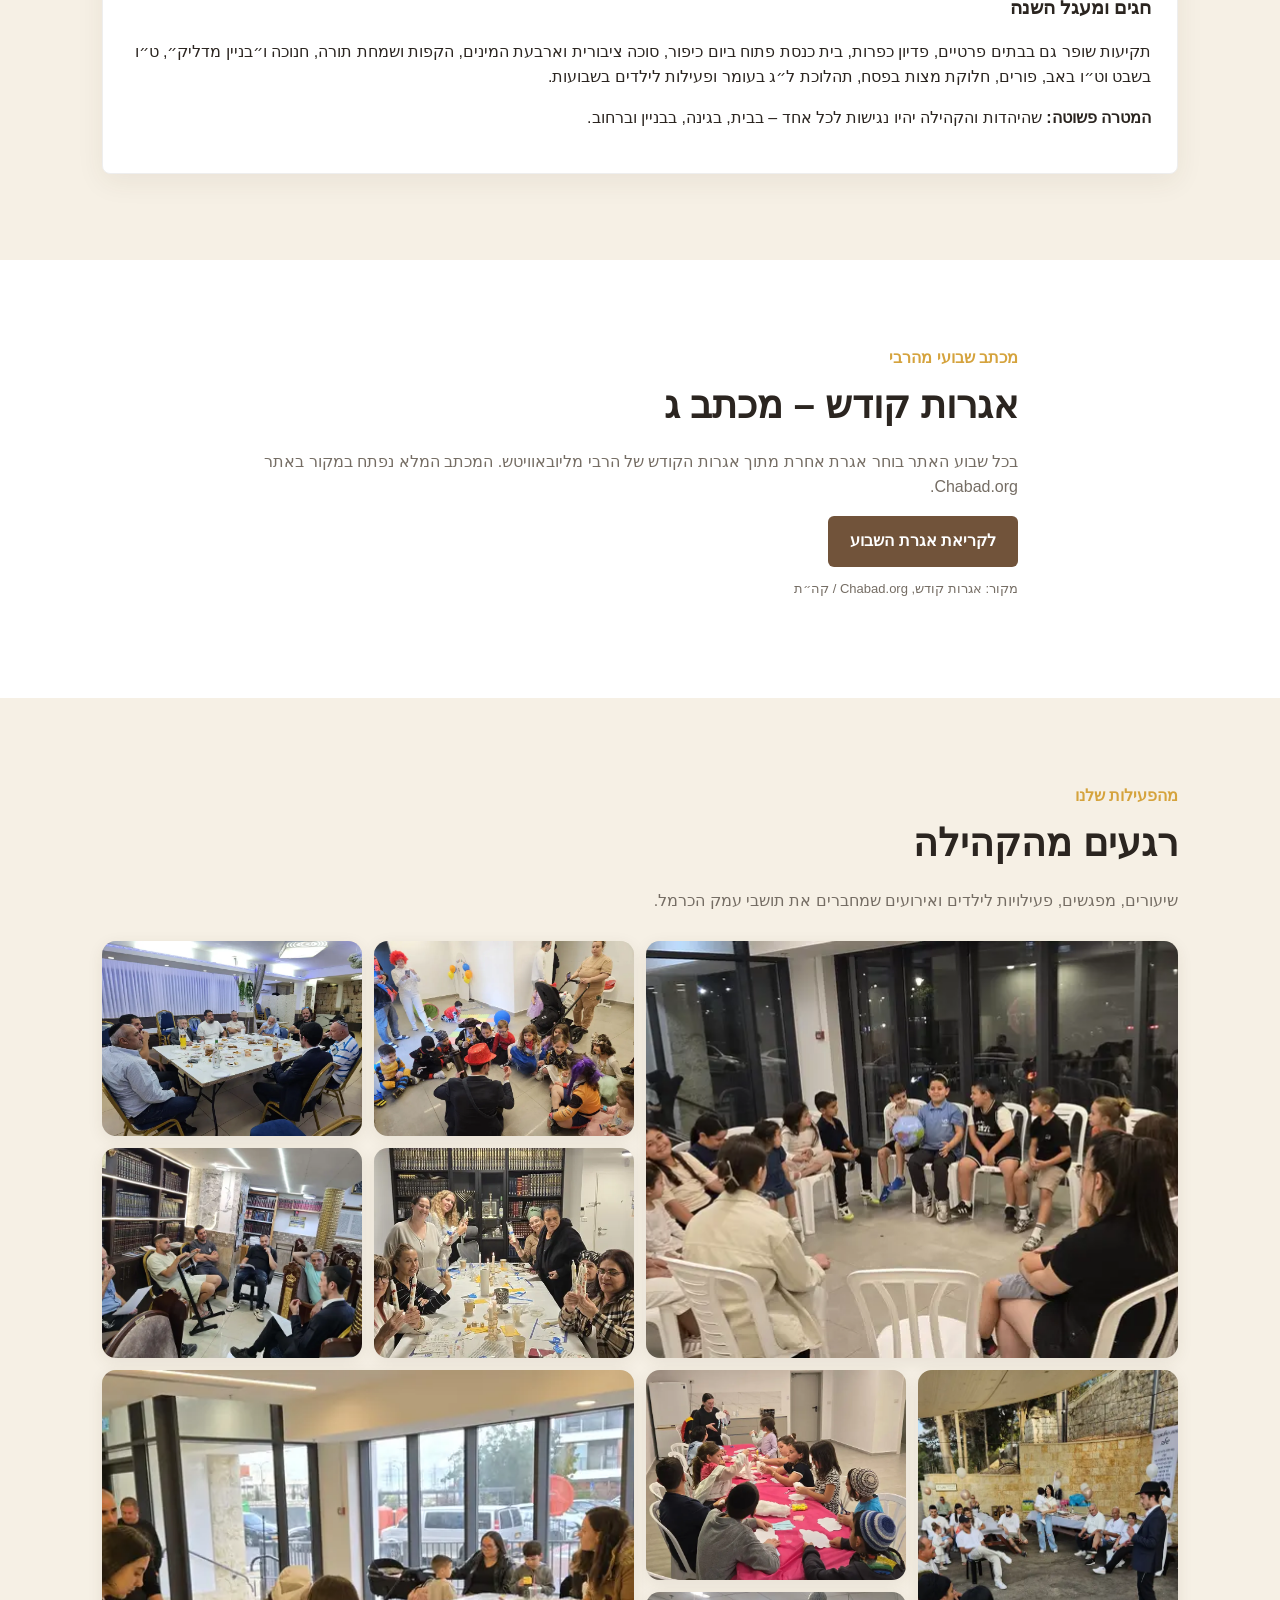
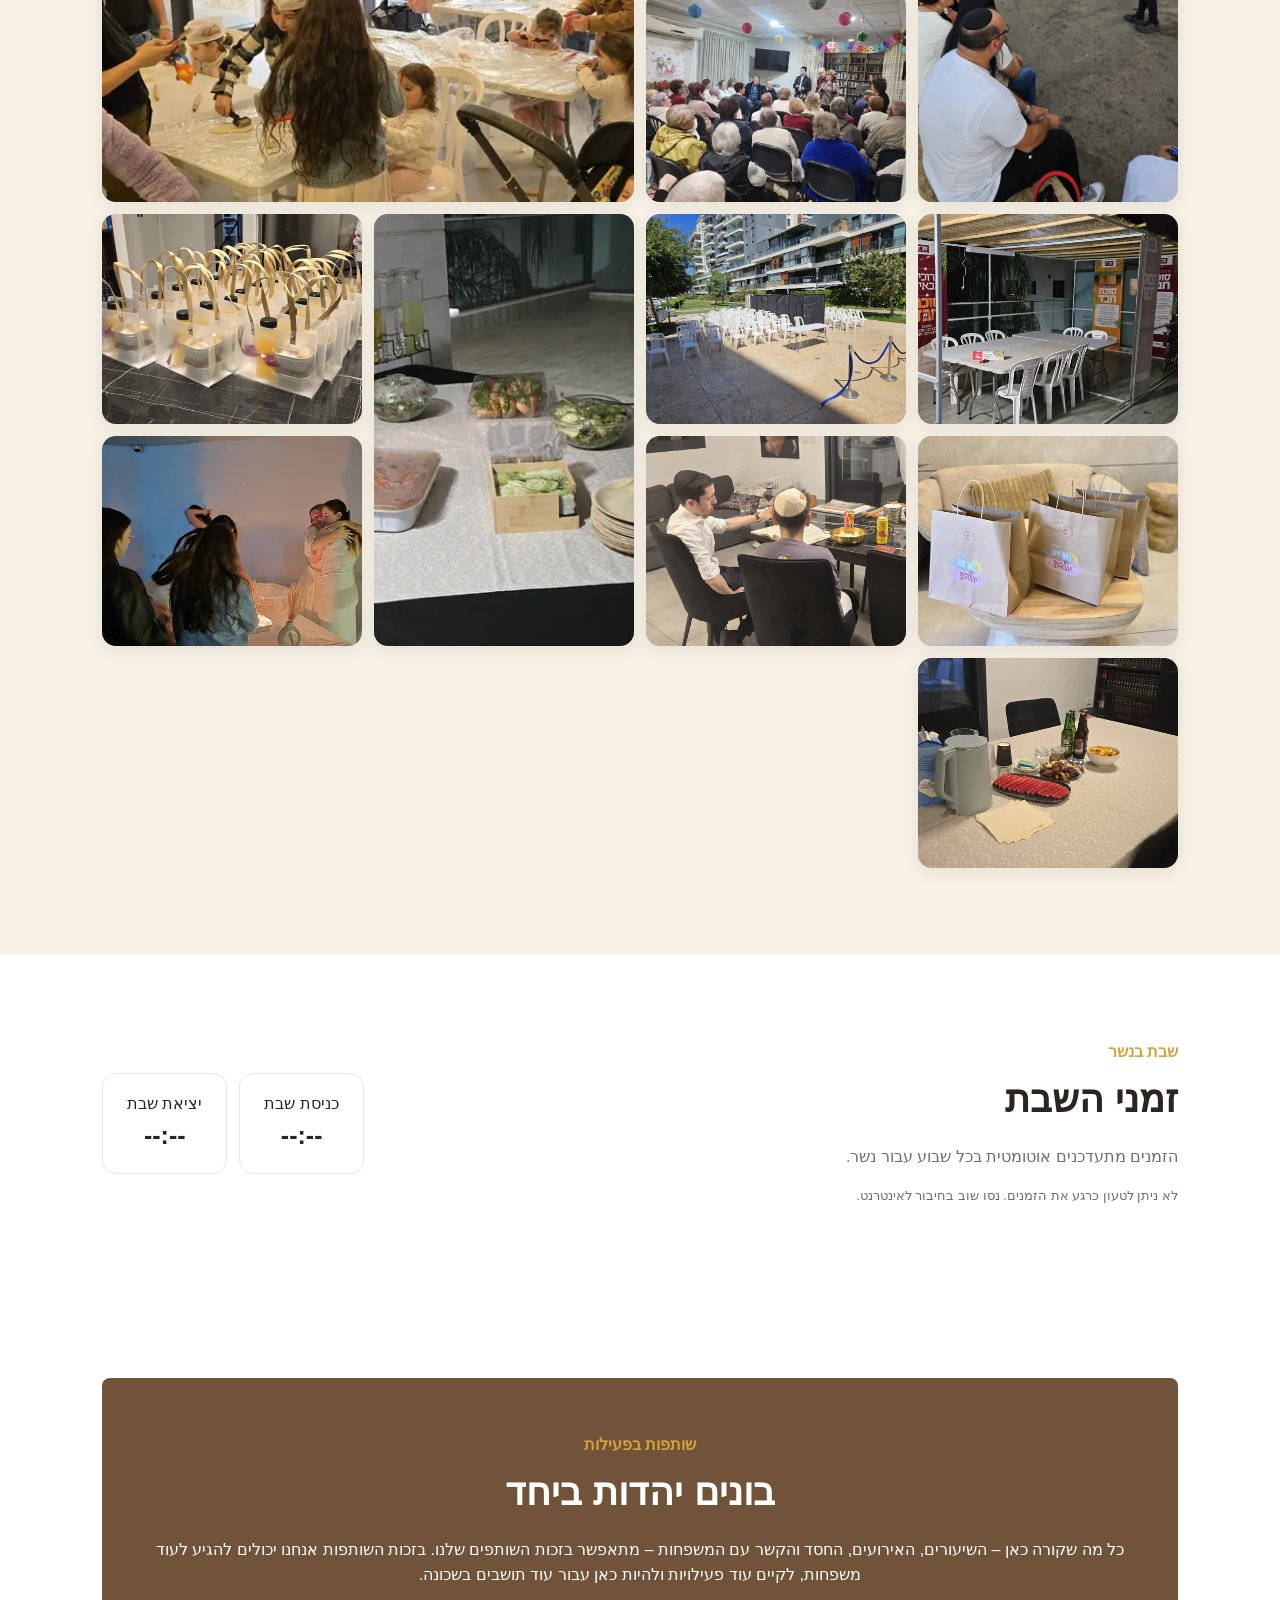
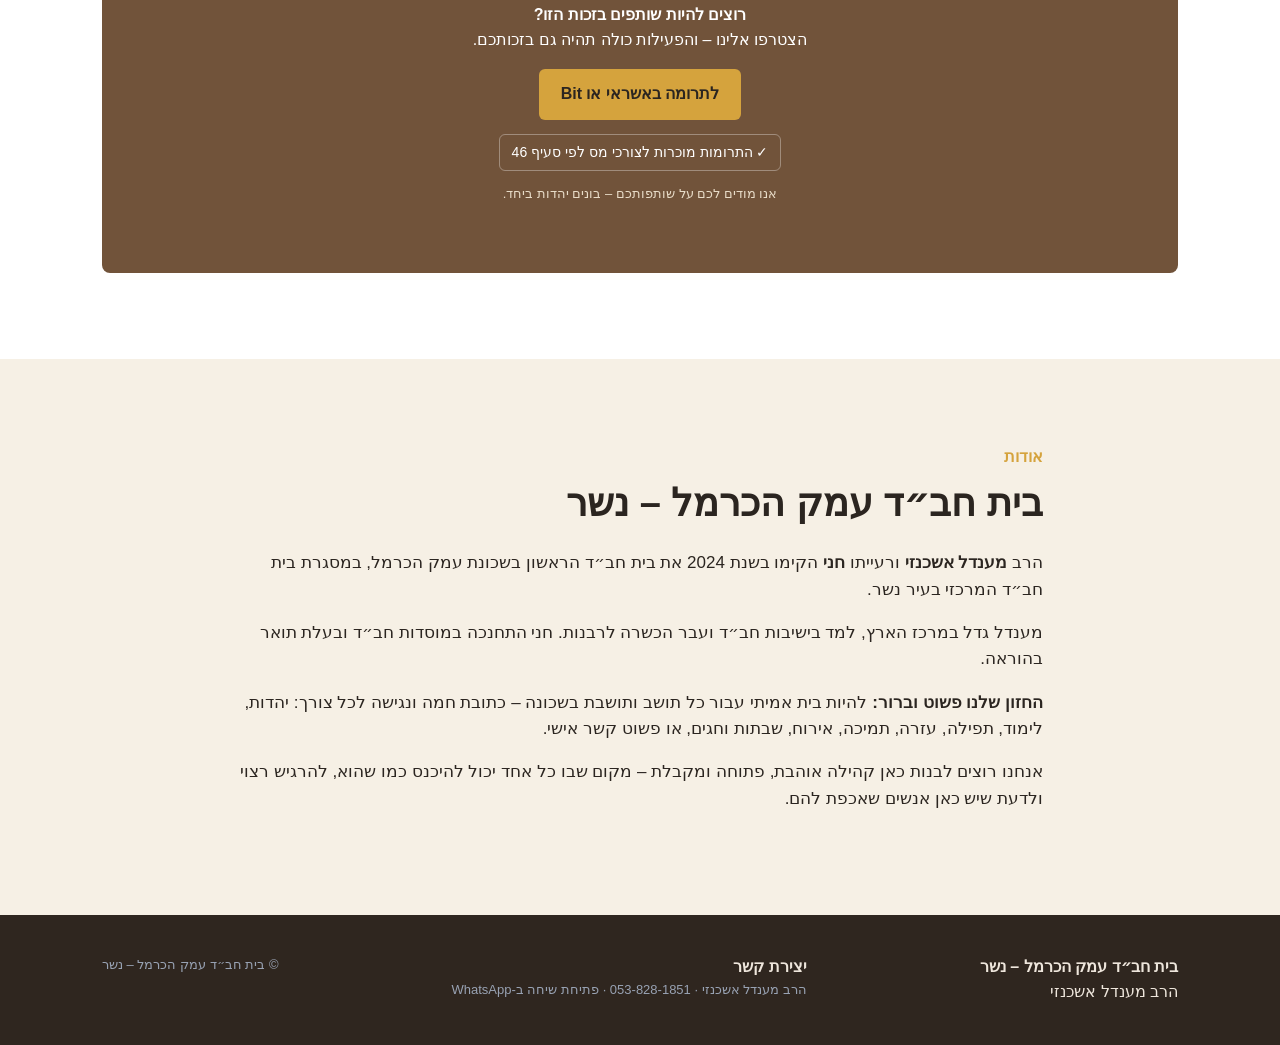
==== commit 2eefa60a: "Start normal home page visits at the top instead of restoring scroll" ====
--- a/site/index.html
+++ b/site/index.html
@@ -3,6 +3,19 @@
 <head>
 <meta charset='utf-8'>
 <meta name='viewport' content='width=device-width,initial-scale=1'>
+<script>
+// Open the home page at the top instead of restoring an old browser position.
+// Explicit section links still work, including the navigation within this page.
+if ('scrollRestoration' in history) history.scrollRestoration = 'manual';
+addEventListener('pageshow', () => {
+  if (!location.hash) {
+    scrollTo({ top: 0, left: 0, behavior: 'instant' });
+    requestAnimationFrame(() => {
+      if (!location.hash) scrollTo({ top: 0, left: 0, behavior: 'instant' });
+    });
+  }
+});
+</script>
 <meta name='description' content='בית חב״ד עמק הכרמל בנשר – תפילות, שיעורי תורה וחסידות, פעילות לילדים, זמני שבת ועדכונים מהקהילה.'>
 <meta name='theme-color' content='#71533a'>
 <link rel='icon' type='image/svg+xml' href="data:image/svg+xml,%3Csvg xmlns='http://www.w3.org/2000/svg' viewBox='0 0 64 64'%3E%3Crect width='64' height='64' rx='14' fill='%2371533a'/%3E%3Cpath d='M19 43h26v7H19zM23 38h18v5H23z' fill='%23f6f0e5'/%3E%3Cpath d='M32 10c6 7 7 12 0 18-7-6-6-11 0-18z' fill='%23d5a33d'/%3E%3Crect x='29' y='26' width='6' height='12' rx='2' fill='%23f6f0e5'/%3E%3C/svg%3E">
@@ -303,22 +316,24 @@
 </script>
 <script>
 (function(){
- const items=Array.from(document.querySelectorAll('.gallery-item'));
+ const items=()=>Array.from(document.querySelectorAll('.gallery-item'));
  const dialog=document.getElementById('gallery-lightbox');
  const image=document.getElementById('lightbox-image');
  const caption=document.getElementById('lightbox-caption');
  let current=0;
  const show=index=>{
-   current=(index+items.length)%items.length;
-   const source=items[current].querySelector('img');
+   const all=items();if(!all.length)return;
+   current=(index+all.length)%all.length;
+   const source=all[current].querySelector('img');
    image.src=source.src;
    image.alt=source.alt;
    caption.textContent=source.alt;
  };
- items.forEach((item,index)=>item.addEventListener('click',()=>{
-   show(index);
+ document.querySelector('.gallery').addEventListener('click',event=>{
+   const item=event.target.closest('.gallery-item');if(!item)return;
+   show(items().indexOf(item));
    dialog.showModal();
- }));
+ });
  document.getElementById('lightbox-prev').addEventListener('click',()=>show(current-1));
  document.getElementById('lightbox-next').addEventListener('click',()=>show(current+1));
  document.getElementById('lightbox-close').addEventListener('click',()=>dialog.close());
@@ -329,5 +344,6 @@
  });
 })();
 </script>
+<script type="module" src="cms-public.js"></script>
 </body>
 </html>
